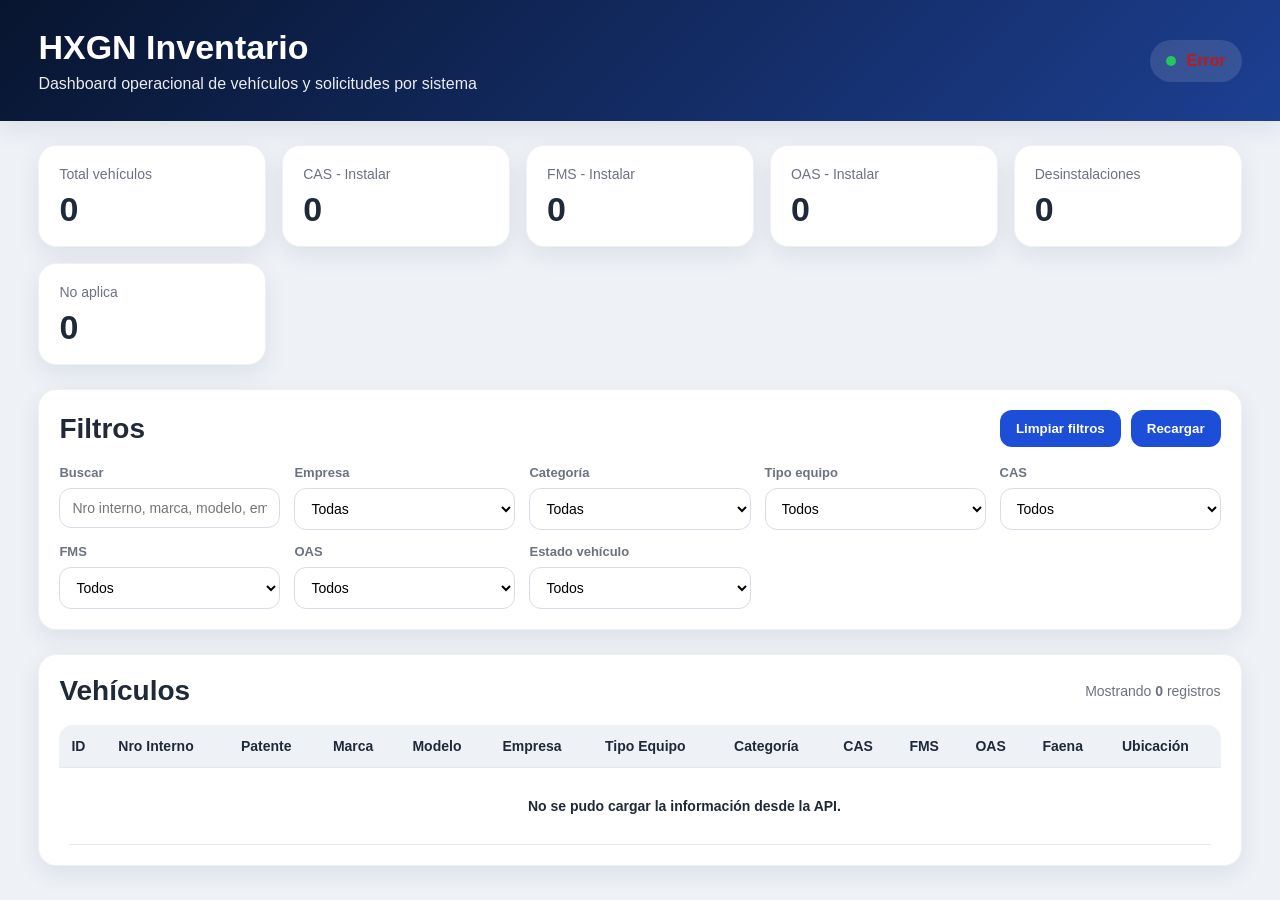
==== hxgn/index.html @ 72338d85 "Update index.html" ====
<!DOCTYPE html>
<html lang="es">
<head>
  <meta charset="UTF-8" />
  <meta name="viewport" content="width=device-width, initial-scale=1.0" />
  <title>HXGN | Dashboard de Vehículos</title>
  <link rel="stylesheet" href="style.css" />
</head>
<body>
  <header class="topbar">
    <div class="container">
      <div class="topbar-content">
        <div>
          <h1>HXGN Inventario</h1>
          <p>Dashboard operacional de vehículos y solicitudes por sistema</p>
        </div>
        <div class="topbar-status">
          <span class="status-dot"></span>
          <span id="estadoApi">Conectando...</span>
        </div>
      </div>
    </div>
  </header>

  <main class="container">
    <section class="kpis">
      <div class="kpi-card">
        <span class="kpi-label">Total vehículos</span>
        <strong id="totalVehiculos">0</strong>
      </div>

      <div class="kpi-card">
        <span class="kpi-label">CAS - Instalar</span>
        <strong id="casInstalar">0</strong>
      </div>

      <div class="kpi-card">
        <span class="kpi-label">FMS - Instalar</span>
        <strong id="fmsInstalar">0</strong>
      </div>

      <div class="kpi-card">
        <span class="kpi-label">OAS - Instalar</span>
        <strong id="oasInstalar">0</strong>
      </div>

      <div class="kpi-card">
        <span class="kpi-label">Desinstalaciones</span>
        <strong id="totalDesinstalar">0</strong>
      </div>

      <div class="kpi-card">
        <span class="kpi-label">No aplica</span>
        <strong id="totalNoAplica">0</strong>
      </div>
    </section>

    <section class="panel filters-panel">
      <div class="panel-header">
        <h2>Filtros</h2>
        <div class="panel-actions">
          <button id="btnLimpiar">Limpiar filtros</button>
          <button id="btnRecargar">Recargar</button>
        </div>
      </div>

      <div class="filters-grid">
        <div class="filter-item">
          <label for="buscarTexto">Buscar</label>
          <input type="text" id="buscarTexto" placeholder="Nro interno, marca, modelo, empresa..." />
        </div>

        <div class="filter-item">
          <label for="filtroEmpresa">Empresa</label>
          <select id="filtroEmpresa">
            <option value="">Todas</option>
          </select>
        </div>

        <div class="filter-item">
          <label for="filtroCategoria">Categoría</label>
          <select id="filtroCategoria">
            <option value="">Todas</option>
            <option value="LIVIANO">LIVIANO</option>
            <option value="PESADO">PESADO</option>
          </select>
        </div>

        <div class="filter-item">
          <label for="filtroTipoEquipo">Tipo equipo</label>
          <select id="filtroTipoEquipo">
            <option value="">Todos</option>
          </select>
        </div>

        <div class="filter-item">
          <label for="filtroCas">CAS</label>
          <select id="filtroCas">
            <option value="">Todos</option>
            <option value="INSTALAR">INSTALAR</option>
            <option value="DESINSTALAR">DESINSTALAR</option>
            <option value="NO_APLICA">NO_APLICA</option>
            <option value="DESINSTALAR">INSTALADO</option>
            <option value="NO_APLICA">DESINSTALADO</option>
          </select>
        </div>

        <div class="filter-item">
          <label for="filtroFms">FMS</label>
          <select id="filtroFms">
            <option value="">Todos</option>
            <option value="INSTALAR">INSTALAR</option>
            <option value="DESINSTALAR">DESINSTALAR</option>
            <option value="NO_APLICA">NO_APLICA</option>
            <option value="DESINSTALAR">INSTALADO</option>
            <option value="NO_APLICA">DESINSTALADO</option>
          </select>
        </div>

        <div class="filter-item">
          <label for="filtroOas">OAS</label>
          <select id="filtroOas">
            <option value="">Todos</option>
            <option value="INSTALAR">INSTALAR</option>
            <option value="DESINSTALAR">DESINSTALAR</option>
            <option value="NO_APLICA">NO_APLICA</option>
            <option value="DESINSTALAR">INSTALADO</option>
            <option value="NO_APLICA">DESINSTALADO</option>
          </select>
        </div>

        <div class="filter-item">
          <label for="filtroEstado">Estado vehículo</label>
          <select id="filtroEstado">
            <option value="">Todos</option>
            <option value="ACTIVO">ACTIVO</option>
            <option value="INACTIVO">INACTIVO</option>
            <option value="MANTENCION">MANTENCION</option>
            <option value="BAJA">BAJA</option>
          </select>
        </div>
      </div>
    </section>

    <section class="panel">
      <div class="panel-header">
        <h2>Vehículos</h2>
        <div class="results-summary">
          Mostrando <strong id="totalFiltrados">0</strong> registros
        </div>
      </div>

      <div class="table-wrap">
        <table>
          <thead>
            <tr>
              <th>ID</th>
              <th>Nro Interno</th>
              <th>Patente</th>
              <th>Marca</th>
              <th>Modelo</th>
              <th>Empresa</th>
              <th>Tipo Equipo</th>
              <th>Categoría</th>
              <th>CAS</th>
              <th>FMS</th>
              <th>OAS</th>
              <th>Faena</th>
              <th>Ubicación</th>
              <th>Estado</th>
            </tr>
          </thead>
          <tbody id="tablaVehiculos">
            <tr>
              <td colspan="14" class="loading">Cargando datos...</td>
            </tr>
          </tbody>
        </table>
      </div>
    </section>
  </main>

  <script src="app.js"></script>
</body>
</html>
---- hxgn/style.css ----
* {
  box-sizing: border-box;
}

:root {
  --bg: #eef2f7;
  --card: #ffffff;
  --line: #e5e7eb;
  --text: #1f2937;
  --muted: #6b7280;
  --primary: #1d4ed8;
  --primary-dark: #0f172a;
  --shadow: 0 8px 24px rgba(15, 23, 42, 0.08);
  --radius: 18px;
}

body {
  margin: 0;
  font-family: Arial, sans-serif;
  background: var(--bg);
  color: var(--text);
}

.container {
  width: min(1400px, 94%);
  margin: 0 auto;
}

.topbar {
  background: linear-gradient(135deg, #08152f, #1d3f91);
  color: white;
  padding: 28px 0;
  box-shadow: var(--shadow);
}

.topbar-content {
  display: flex;
  justify-content: space-between;
  align-items: center;
  gap: 20px;
}

.topbar h1 {
  margin: 0 0 8px;
  font-size: 34px;
}

.topbar p {
  margin: 0;
  opacity: 0.92;
}

.topbar-status {
  display: flex;
  align-items: center;
  gap: 10px;
  background: rgba(255,255,255,0.12);
  padding: 12px 16px;
  border-radius: 999px;
  font-weight: bold;
}

.status-dot {
  width: 10px;
  height: 10px;
  border-radius: 50%;
  background: #22c55e;
}

.kpis {
  display: grid;
  grid-template-columns: repeat(auto-fit, minmax(210px, 1fr));
  gap: 16px;
  margin: 24px 0;
}

.kpi-card {
  background: var(--card);
  border-radius: var(--radius);
  padding: 20px;
  box-shadow: var(--shadow);
  border: 1px solid #edf0f5;
}

.kpi-label {
  display: block;
  color: var(--muted);
  font-size: 14px;
  margin-bottom: 10px;
}

.kpi-card strong {
  font-size: 34px;
  line-height: 1;
}

.panel {
  background: var(--card);
  border-radius: var(--radius);
  padding: 20px;
  box-shadow: var(--shadow);
  border: 1px solid #edf0f5;
  margin-bottom: 24px;
}

.panel-header {
  display: flex;
  justify-content: space-between;
  align-items: center;
  gap: 12px;
  margin-bottom: 18px;
  flex-wrap: wrap;
}

.panel-header h2 {
  margin: 0;
  font-size: 28px;
}

.panel-actions {
  display: flex;
  gap: 10px;
  flex-wrap: wrap;
}

button {
  background: var(--primary);
  color: white;
  border: none;
  border-radius: 12px;
  padding: 11px 16px;
  cursor: pointer;
  font-weight: bold;
  transition: 0.2s ease;
}

button:hover {
  filter: brightness(0.95);
  transform: translateY(-1px);
}

.filters-grid {
  display: grid;
  grid-template-columns: repeat(auto-fit, minmax(190px, 1fr));
  gap: 14px;
}

.filter-item label {
  display: block;
  margin-bottom: 8px;
  font-size: 13px;
  color: var(--muted);
  font-weight: bold;
}

.filter-item input,
.filter-item select {
  width: 100%;
  padding: 11px 12px;
  border: 1px solid #d7dde7;
  border-radius: 12px;
  background: #fff;
  font-size: 14px;
}

.results-summary {
  color: var(--muted);
  font-size: 14px;
}

.table-wrap {
  overflow-x: auto;
  border-radius: 14px;
}

table {
  width: 100%;
  border-collapse: collapse;
  min-width: 1250px;
}

thead {
  background: #eef2f7;
}

th, td {
  padding: 13px 12px;
  border-bottom: 1px solid var(--line);
  text-align: left;
  font-size: 14px;
  vertical-align: middle;
}

tbody tr:hover {
  background: #f8fafc;
}

.loading,
.empty,
.error {
  text-align: center;
  padding: 30px;
  font-weight: bold;
}

.estado-ok {
  color: #15803d;
}

.estado-error {
  color: #b91c1c;
}

.badge {
  display: inline-block;
  padding: 6px 10px;
  border-radius: 999px;
  font-size: 12px;
  font-weight: 700;
  white-space: nowrap;
  background: #e5e7eb;
  color: #374151;
}

.badge-instalar {
  background: #dcfce7;
  color: #166534;
}

.badge-desinstalar {
  background: #fee2e2;
  color: #991b1b;
}

.badge-noaplica {
  background: #f3f4f6;
  color: #4b5563;
}

@media (max-width: 900px) {
  .topbar-content {
    flex-direction: column;
    align-items: flex-start;
  }

  .panel-header h2 {
    font-size: 22px;
  }

  .kpi-card strong {
    font-size: 28px;
  }
}
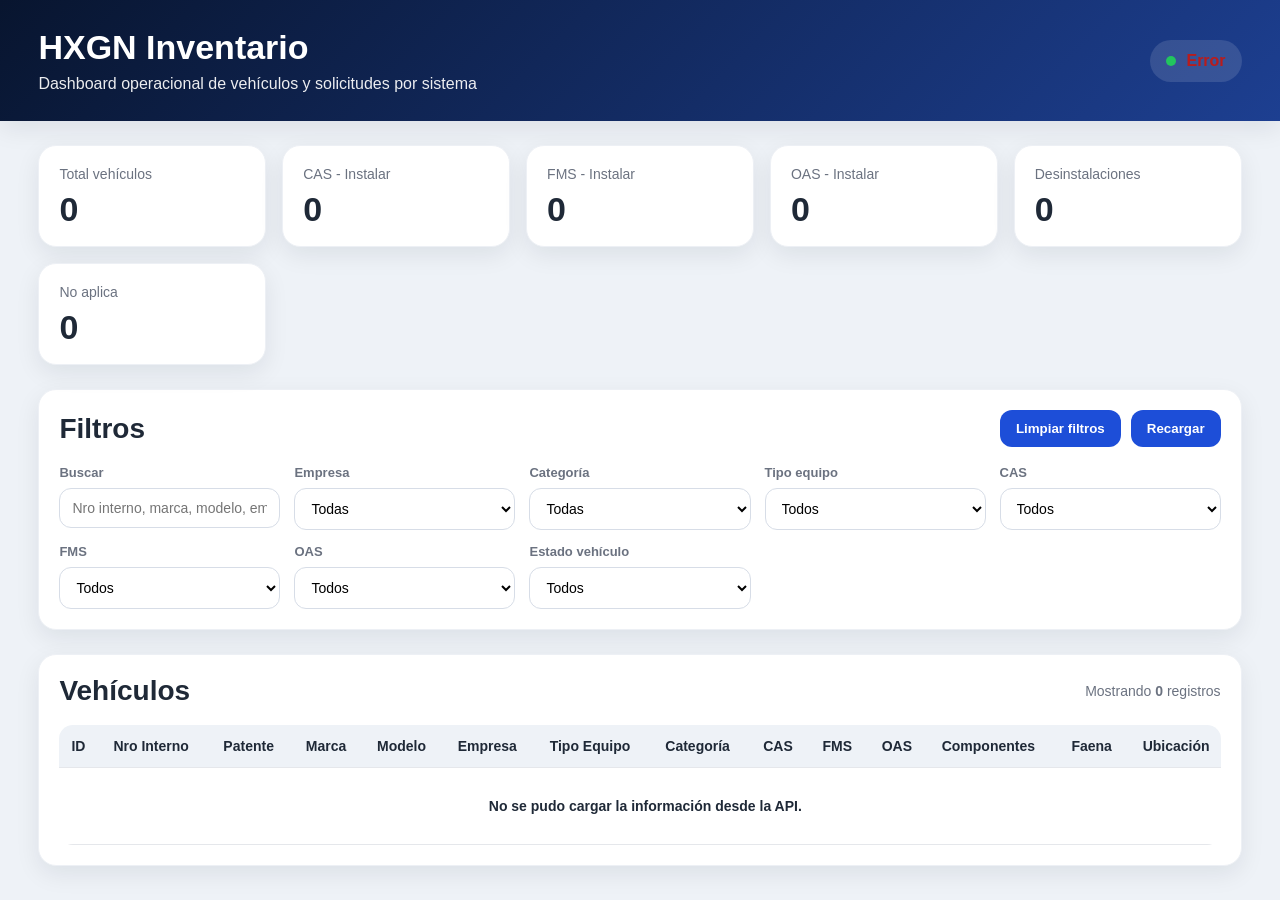
==== commit 174a14b1: "Update index.html" ====
--- a/hxgn/index.html
+++ b/hxgn/index.html
@@ -100,8 +100,8 @@
             <option value="INSTALAR">INSTALAR</option>
             <option value="DESINSTALAR">DESINSTALAR</option>
             <option value="NO_APLICA">NO_APLICA</option>
-            <option value="DESINSTALAR">INSTALADO</option>
-            <option value="NO_APLICA">DESINSTALADO</option>
+            <option value="INSTALADO">INSTALADO</option>
+            <option value="DESINSTALADO">DESINSTALADO</option>
           </select>
         </div>
 
@@ -112,8 +112,8 @@
             <option value="INSTALAR">INSTALAR</option>
             <option value="DESINSTALAR">DESINSTALAR</option>
             <option value="NO_APLICA">NO_APLICA</option>
-            <option value="DESINSTALAR">INSTALADO</option>
-            <option value="NO_APLICA">DESINSTALADO</option>
+            <option value="INSTALADO">INSTALADO</option>
+            <option value="DESINSTALADO">DESINSTALADO</option>
           </select>
         </div>
 
@@ -124,8 +124,8 @@
             <option value="INSTALAR">INSTALAR</option>
             <option value="DESINSTALAR">DESINSTALAR</option>
             <option value="NO_APLICA">NO_APLICA</option>
-            <option value="DESINSTALAR">INSTALADO</option>
-            <option value="NO_APLICA">DESINSTALADO</option>
+            <option value="INSTALADO">INSTALADO</option>
+            <option value="DESINSTALADO">DESINSTALADO</option>
           </select>
         </div>
 
@@ -165,6 +165,7 @@
               <th>CAS</th>
               <th>FMS</th>
               <th>OAS</th>
+              <th>Componentes</th>
               <th>Faena</th>
               <th>Ubicación</th>
               <th>Estado</th>
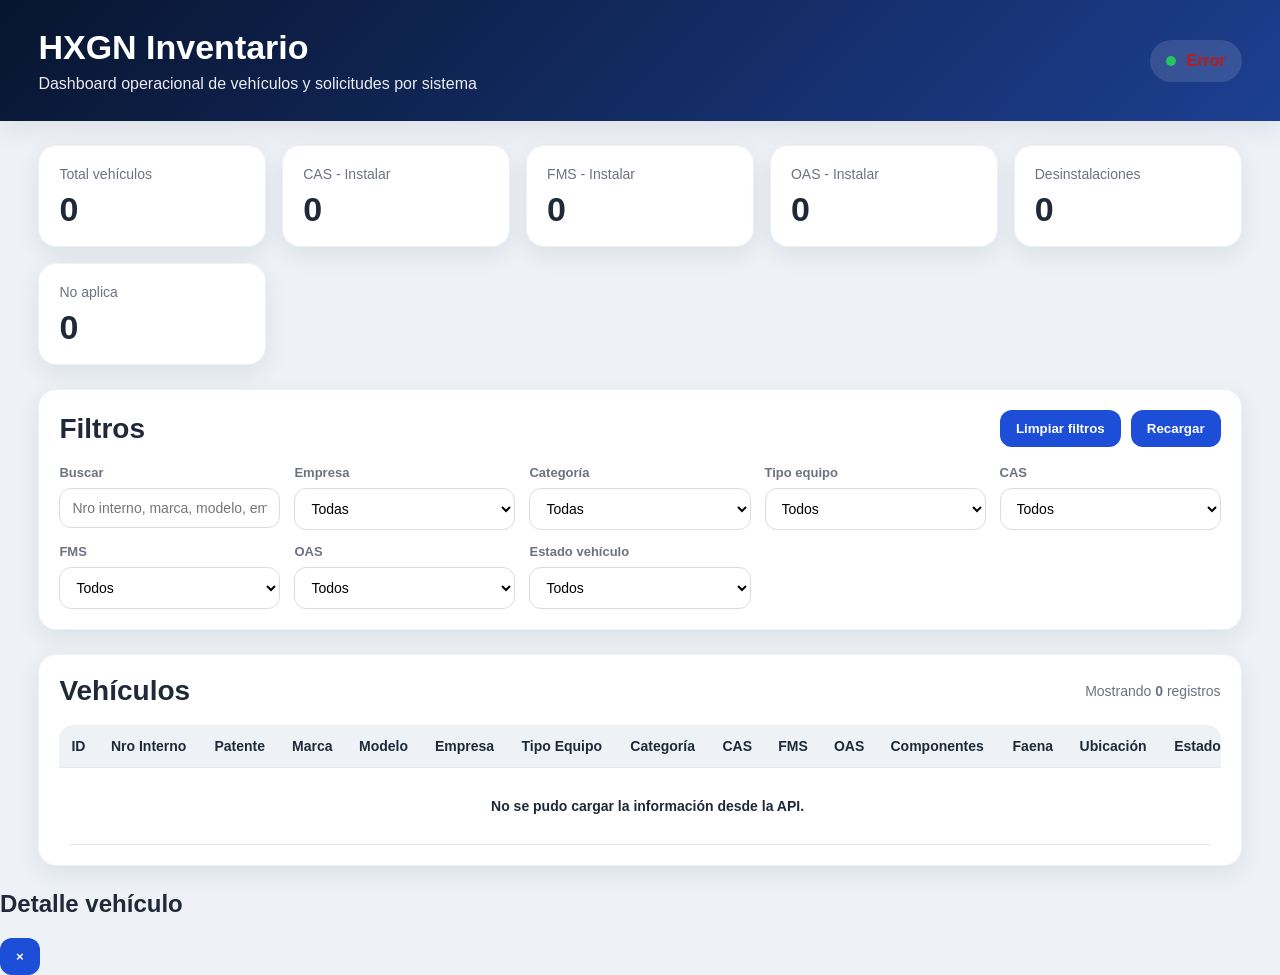
==== commit 0760b656: "Update index.html" ====
--- a/hxgn/index.html
+++ b/hxgn/index.html
@@ -169,18 +169,28 @@
               <th>Faena</th>
               <th>Ubicación</th>
               <th>Estado</th>
+              <th>Acción</th>
             </tr>
           </thead>
           <tbody id="tablaVehiculos">
             <tr>
-              <td colspan="14" class="loading">Cargando datos...</td>
+              <td colspan="16" class="loading">Cargando datos...</td>
             </tr>
           </tbody>
         </table>
       </div>
     </section>
   </main>
+<div id="modalDetalle" class="modal">
+  <div class="modal-content">
+    <div class="modal-header">
+      <h2 id="modalTitulo">Detalle vehículo</h2>
+      <button id="btnCerrarModal" class="btn-cerrar">×</button>
+    </div>
 
+    <div id="modalBody" class="modal-body"></div>
+  </div>
+</div>
   <script src="app.js"></script>
 </body>
 </html>
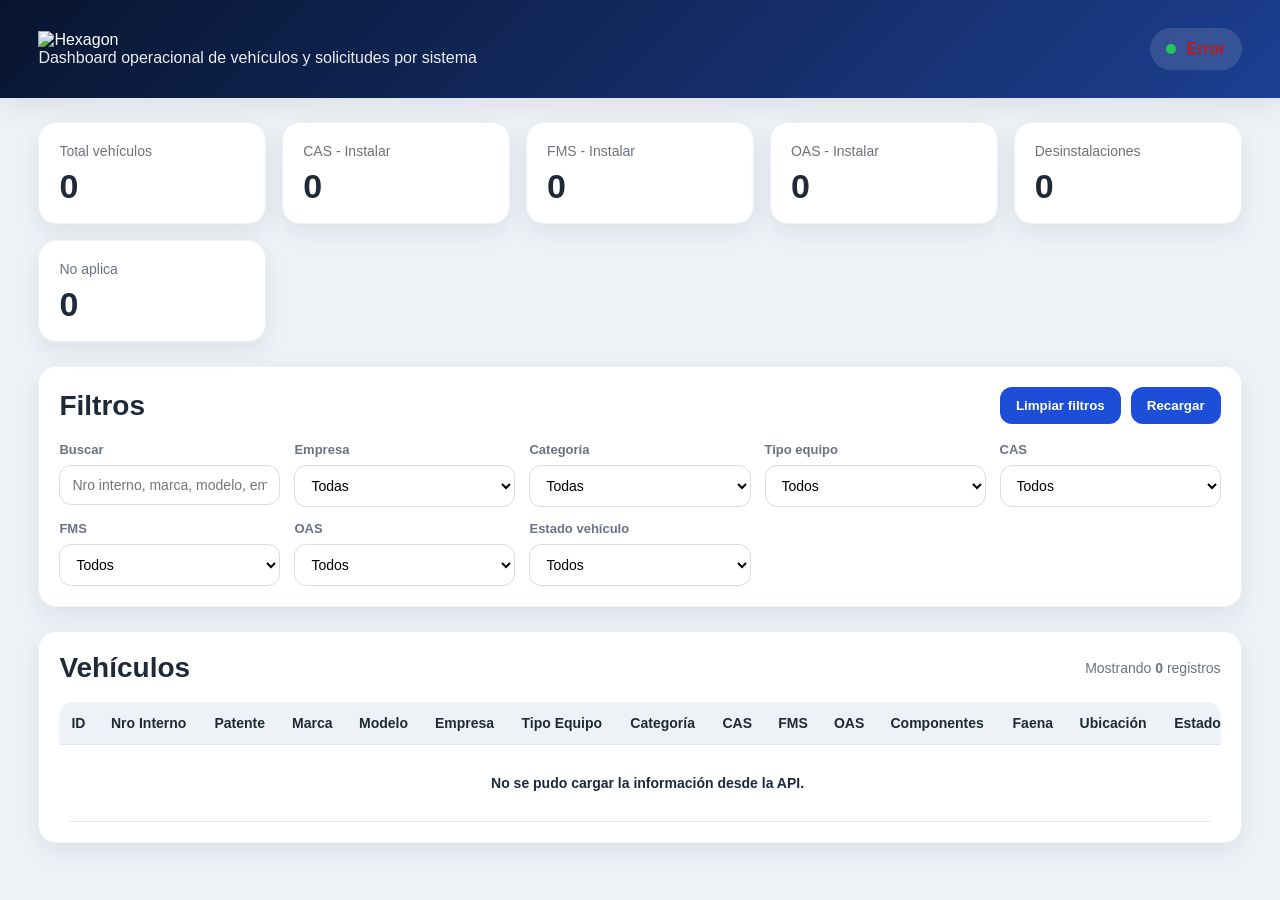
==== commit ce389052: "Update index.html" ====
--- a/hxgn/index.html
+++ b/hxgn/index.html
@@ -3,7 +3,7 @@
 <head>
   <meta charset="UTF-8" />
   <meta name="viewport" content="width=device-width, initial-scale=1.0" />
-  <title>HXGN | Dashboard de Vehículos</title>
+  <title>HXGN | DSAL </title>
   <link rel="stylesheet" href="style.css" />
 </head>
 <body>
@@ -11,7 +11,9 @@
     <div class="container">
       <div class="topbar-content">
         <div>
-          <h1>HXGN Inventario</h1>
+          <div class="header-logo">
+             <img src="/img/hex_logo_blk.png" alt="Hexagon" />
+          </div>
           <p>Dashboard operacional de vehículos y solicitudes por sistema</p>
         </div>
         <div class="topbar-status">
--- a/hxgn/style.css
+++ b/hxgn/style.css
@@ -251,3 +251,163 @@
     font-size: 28px;
   }
 }
+.modal {
+  display: none;
+  position: fixed;
+  inset: 0;
+  background: rgba(15, 23, 42, 0.55);
+  z-index: 9999;
+  padding: 24px;
+}
+
+.modal-content {
+  width: min(760px, 96%);
+  max-height: 90vh;
+  overflow-y: auto;
+  margin: auto;
+  background: #ffffff;
+  border-radius: 20px;
+  box-shadow: 0 24px 60px rgba(15, 23, 42, 0.25);
+  padding: 24px;
+}
+
+.modal-header {
+  display: flex;
+  justify-content: space-between;
+  align-items: center;
+  gap: 12px;
+  border-bottom: 1px solid var(--line);
+  padding-bottom: 14px;
+  margin-bottom: 18px;
+}
+
+.modal-header h2 {
+  margin: 0;
+}
+
+.btn-cerrar {
+  background: #e5e7eb;
+  color: #111827;
+  width: 38px;
+  height: 38px;
+  border-radius: 50%;
+  padding: 0;
+  font-size: 24px;
+  line-height: 1;
+}
+
+.modal-body p {
+  margin: 10px 0;
+}
+.modal-resumen {
+  display: grid;
+  grid-template-columns: repeat(auto-fit, minmax(160px, 1fr));
+  gap: 12px;
+  margin-bottom: 16px;
+}
+
+.modal-resumen div {
+  background: #f8fafc;
+  border: 1px solid var(--line);
+  border-radius: 14px;
+  padding: 12px;
+}
+
+.modal-resumen span {
+  display: block;
+  font-size: 12px;
+  color: var(--muted);
+  margin-bottom: 6px;
+}
+
+.modal-resumen strong {
+  font-size: 15px;
+}
+
+.modal-alerta {
+  background: #fff7ed;
+  border: 1px solid #fed7aa;
+  color: #9a3412;
+  border-radius: 14px;
+  padding: 12px 14px;
+  font-weight: bold;
+  margin-bottom: 16px;
+}
+
+.componentes-layout {
+  display: grid;
+  grid-template-columns: repeat(auto-fit, minmax(230px, 1fr));
+  gap: 14px;
+}
+
+.sistema-card {
+  background: #ffffff;
+  border: 1px solid var(--line);
+  border-radius: 16px;
+  padding: 14px;
+}
+
+.sistema-card-header {
+  display: flex;
+  justify-content: space-between;
+  align-items: center;
+  background: #eef2f7;
+  border-radius: 12px;
+  padding: 10px 12px;
+  margin-bottom: 12px;
+}
+
+.sistema-card-header h3 {
+  margin: 0;
+  font-size: 16px;
+}
+
+.sistema-card-header span {
+  background: #0f172a;
+  color: #ffffff;
+  border-radius: 999px;
+  padding: 4px 9px;
+  font-size: 12px;
+  font-weight: bold;
+}
+
+.componente-item {
+  display: flex;
+  justify-content: space-between;
+  gap: 10px;
+  padding: 10px 0;
+  border-bottom: 1px solid #edf0f5;
+}
+
+.componente-item:last-child {
+  border-bottom: none;
+}
+
+.componente-item strong {
+  display: block;
+  font-size: 13px;
+}
+
+.componente-item span {
+  display: block;
+  color: var(--muted);
+  font-size: 12px;
+  margin-top: 4px;
+}
+
+.componente-item small {
+  align-self: flex-start;
+  background: #dcfce7;
+  color: #166534;
+  border-radius: 999px;
+  padding: 4px 8px;
+  font-weight: bold;
+  white-space: nowrap;
+}
+
+.sin-componentes {
+  color: var(--muted);
+  font-size: 13px;
+  margin: 0;
+  padding: 8px 0;
+}
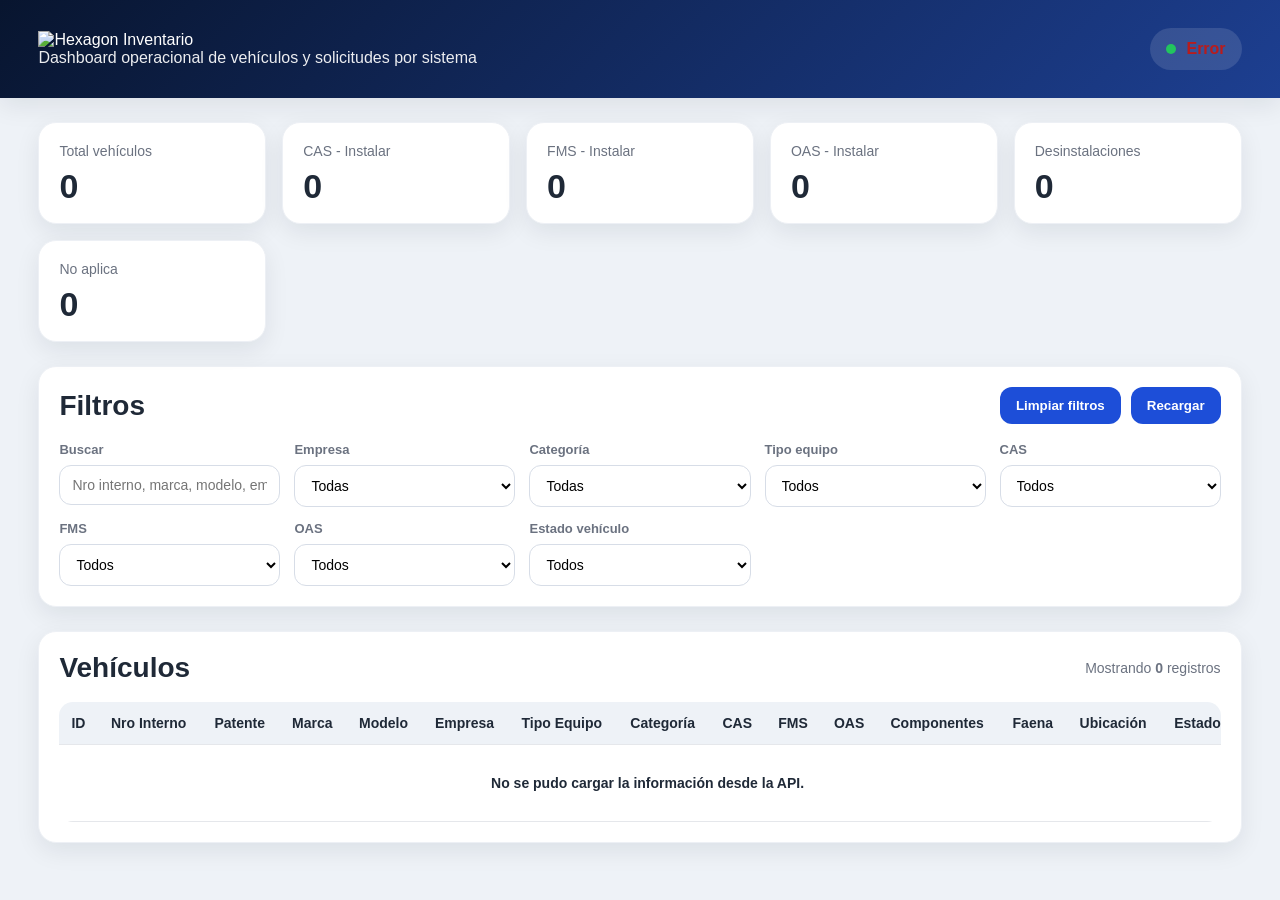
==== commit 67817b32: "Update index.html" ====
--- a/hxgn/index.html
+++ b/hxgn/index.html
@@ -13,6 +13,7 @@
         <div>
           <div class="header-logo">
              <img src="/img/hex_logo_blk.png" alt="Hexagon" />
+            <span>Inventario</span>
           </div>
           <p>Dashboard operacional de vehículos y solicitudes por sistema</p>
         </div>
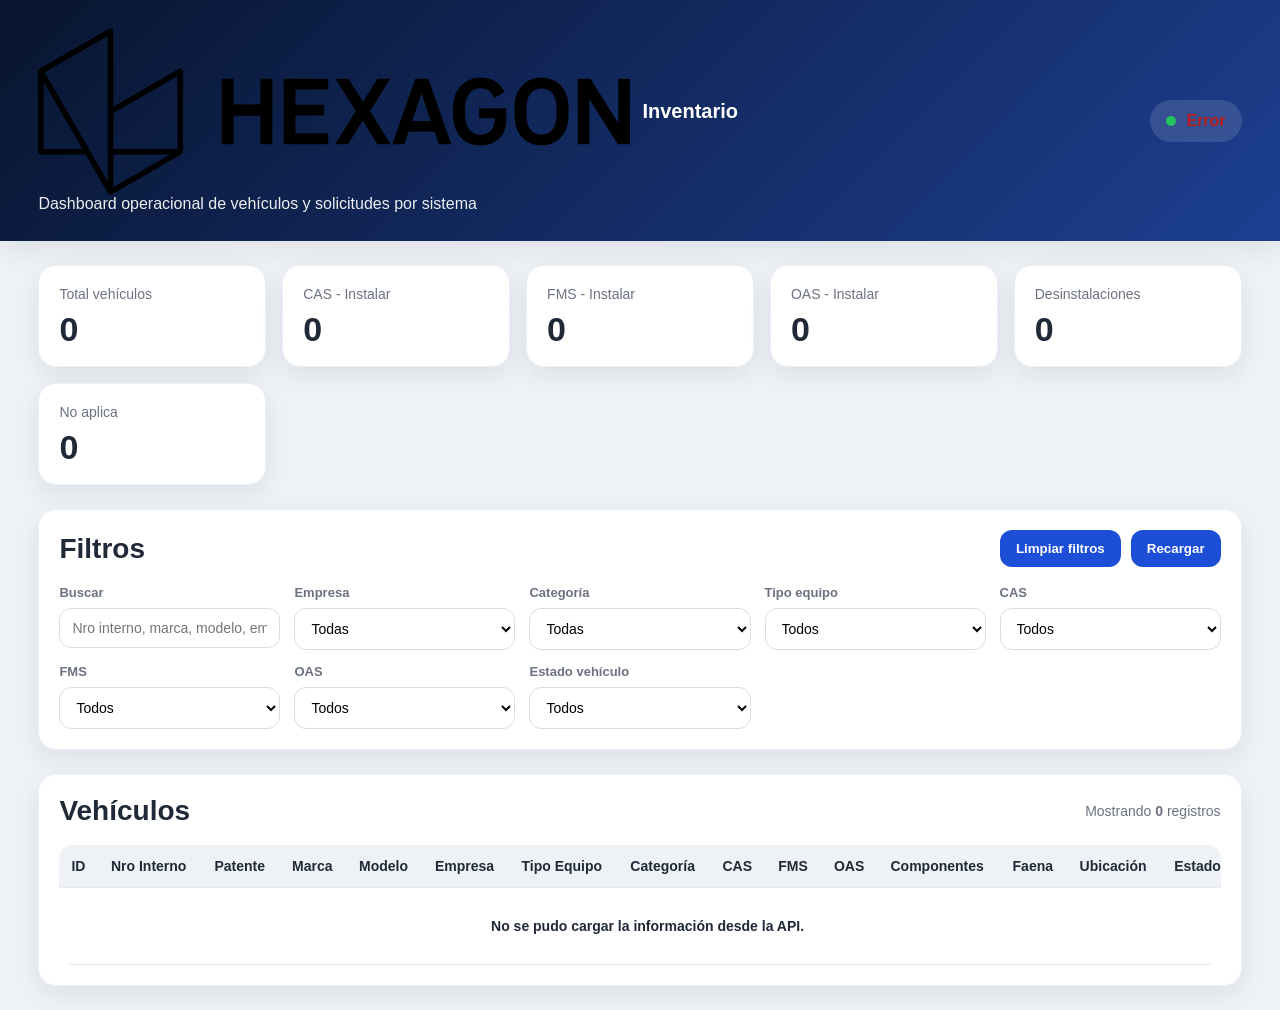
==== commit b3da45ce: "Update index.html" ====
--- a/hxgn/index.html
+++ b/hxgn/index.html
@@ -12,7 +12,7 @@
       <div class="topbar-content">
         <div>
           <div class="header-logo">
-             <img src="/img/hex_logo_blk.png" alt="Hexagon" />
+             <img src="img/hex_logo_blk.png" alt="Hexagon" />
             <span>Inventario</span>
           </div>
           <p>Dashboard operacional de vehículos y solicitudes por sistema</p>
--- a/hxgn/style.css
+++ b/hxgn/style.css
@@ -411,3 +411,14 @@
   margin: 0;
   padding: 8px 0;
 }
+.header-logo {
+  display: flex;
+  align-items: center;
+  gap: 12px;
+}
+
+.header-logo span {
+  font-size: 20px;
+  font-weight: 600;
+  color: white;
+}
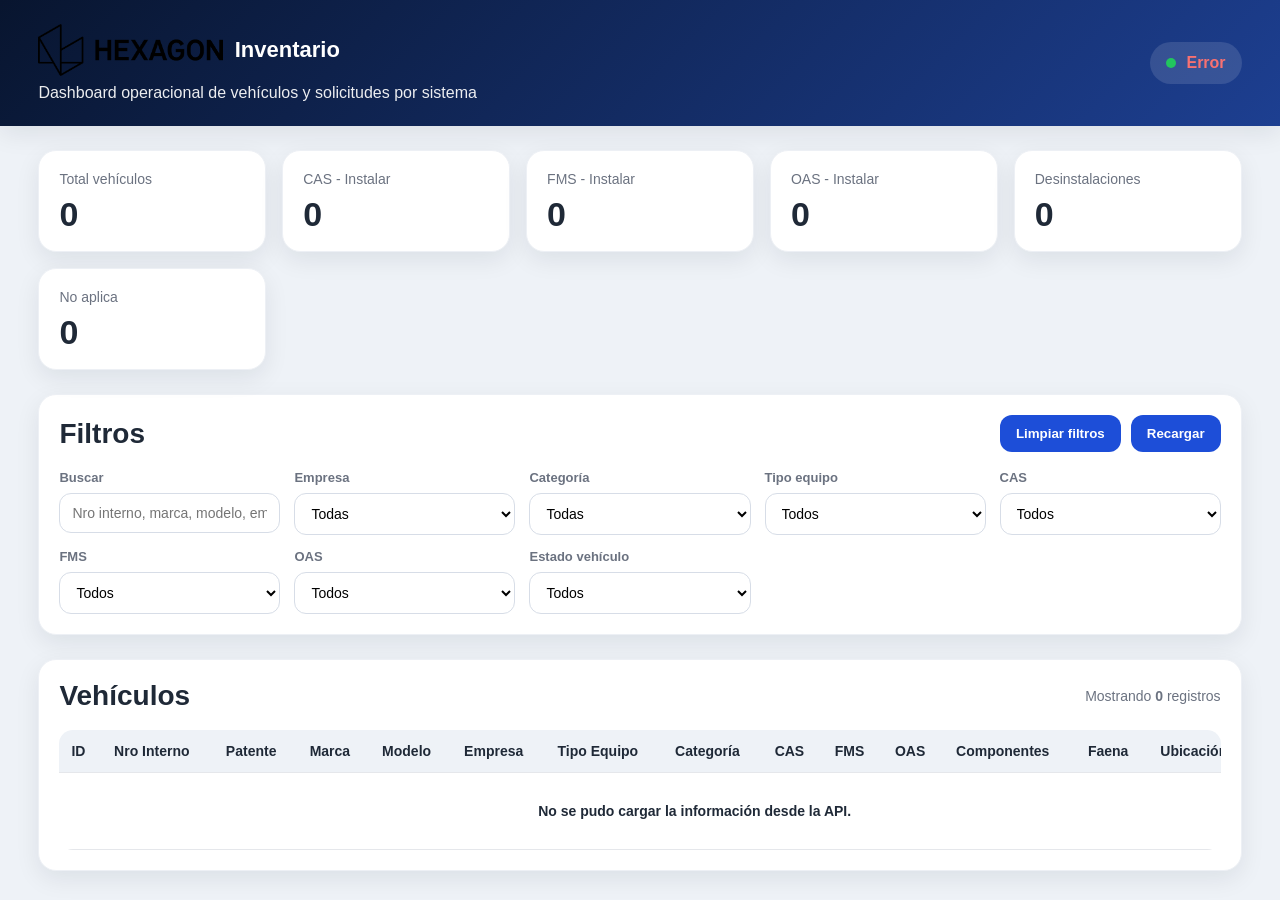
==== commit 25d1b958: "Update index.html" ====
--- a/hxgn/index.html
+++ b/hxgn/index.html
@@ -10,13 +10,13 @@
   <header class="topbar">
     <div class="container">
       <div class="topbar-content">
-        <div>
-          <div class="header-logo">
-             <img src="img/hex_logo_blk.png" alt="Hexagon" />
-            <span>Inventario</span>
-          </div>
-          <p>Dashboard operacional de vehículos y solicitudes por sistema</p>
+        <div class="header-brand">
+        <div class="header-logo">
+          <img src="img/hex_logo_blk.png" alt="Hexagon" />
+          <span>Inventario</span>
         </div>
+        <p>Dashboard operacional de vehículos y solicitudes por sistema</p>
+      </div>
         <div class="topbar-status">
           <span class="status-dot"></span>
           <span id="estadoApi">Conectando...</span>
--- a/hxgn/style.css
+++ b/hxgn/style.css
@@ -29,7 +29,7 @@
 .topbar {
   background: linear-gradient(135deg, #08152f, #1d3f91);
   color: white;
-  padding: 28px 0;
+  padding: 24px 0;
   box-shadow: var(--shadow);
 }
 
@@ -40,14 +40,36 @@
   gap: 20px;
 }
 
-.topbar h1 {
-  margin: 0 0 8px;
-  font-size: 34px;
+.header-brand {
+  display: flex;
+  flex-direction: column;
+  gap: 8px;
+}
+
+.header-logo {
+  display: flex;
+  align-items: center;
+  gap: 12px;
+}
+
+.header-logo img {
+  height: 52px;
+  max-width: 280px;
+  width: auto;
+  object-fit: contain;
+  display: block;
+}
+
+.header-logo span {
+  font-size: 22px;
+  font-weight: 700;
+  color: white;
 }
 
 .topbar p {
   margin: 0;
   opacity: 0.92;
+  font-size: 16px;
 }
 
 .topbar-status {
@@ -67,6 +89,8 @@
   background: #22c55e;
 }
 
+/* resto igual */
+
 .kpis {
   display: grid;
   grid-template-columns: repeat(auto-fit, minmax(210px, 1fr));
@@ -74,12 +98,16 @@
   margin: 24px 0;
 }
 
-.kpi-card {
+.kpi-card,
+.panel {
   background: var(--card);
   border-radius: var(--radius);
-  padding: 20px;
   box-shadow: var(--shadow);
   border: 1px solid #edf0f5;
+}
+
+.kpi-card {
+  padding: 20px;
 }
 
 .kpi-label {
@@ -95,11 +123,7 @@
 }
 
 .panel {
-  background: var(--card);
-  border-radius: var(--radius);
   padding: 20px;
-  box-shadow: var(--shadow);
-  border: 1px solid #edf0f5;
   margin-bottom: 24px;
 }
 
@@ -176,7 +200,7 @@
 table {
   width: 100%;
   border-collapse: collapse;
-  min-width: 1250px;
+  min-width: 1350px;
 }
 
 thead {
@@ -204,11 +228,11 @@
 }
 
 .estado-ok {
-  color: #15803d;
+  color: #22c55e;
 }
 
 .estado-error {
-  color: #b91c1c;
+  color: #f87171;
 }
 
 .badge {
@@ -222,12 +246,14 @@
   color: #374151;
 }
 
-.badge-instalar {
+.badge-instalar,
+.badge-instalado {
   background: #dcfce7;
   color: #166534;
 }
 
-.badge-desinstalar {
+.badge-desinstalar,
+.badge-desinstalado {
   background: #fee2e2;
   color: #991b1b;
 }
@@ -237,37 +263,25 @@
   color: #4b5563;
 }
 
-@media (max-width: 900px) {
-  .topbar-content {
-    flex-direction: column;
-    align-items: flex-start;
-  }
-
-  .panel-header h2 {
-    font-size: 22px;
-  }
-
-  .kpi-card strong {
-    font-size: 28px;
-  }
-}
+/* Modal */
+
 .modal {
   display: none;
   position: fixed;
   inset: 0;
-  background: rgba(15, 23, 42, 0.55);
+  background: rgba(15, 23, 42, 0.62);
   z-index: 9999;
   padding: 24px;
 }
 
 .modal-content {
-  width: min(760px, 96%);
+  width: min(900px, 96%);
   max-height: 90vh;
   overflow-y: auto;
   margin: auto;
   background: #ffffff;
-  border-radius: 20px;
-  box-shadow: 0 24px 60px rgba(15, 23, 42, 0.25);
+  border-radius: 22px;
+  box-shadow: 0 24px 60px rgba(15, 23, 42, 0.28);
   padding: 24px;
 }
 
@@ -299,6 +313,7 @@
 .modal-body p {
   margin: 10px 0;
 }
+
 .modal-resumen {
   display: grid;
   grid-template-columns: repeat(auto-fit, minmax(160px, 1fr));
@@ -411,14 +426,27 @@
   margin: 0;
   padding: 8px 0;
 }
-.header-logo {
-  display: flex;
-  align-items: center;
-  gap: 12px;
-}
-
-.header-logo span {
-  font-size: 20px;
-  font-weight: 600;
-  color: white;
-}
+
+@media (max-width: 900px) {
+  .topbar-content {
+    flex-direction: column;
+    align-items: flex-start;
+  }
+
+  .header-logo img {
+    height: 42px;
+    max-width: 220px;
+  }
+
+  .header-logo span {
+    font-size: 18px;
+  }
+
+  .panel-header h2 {
+    font-size: 22px;
+  }
+
+  .kpi-card strong {
+    font-size: 28px;
+  }
+}
